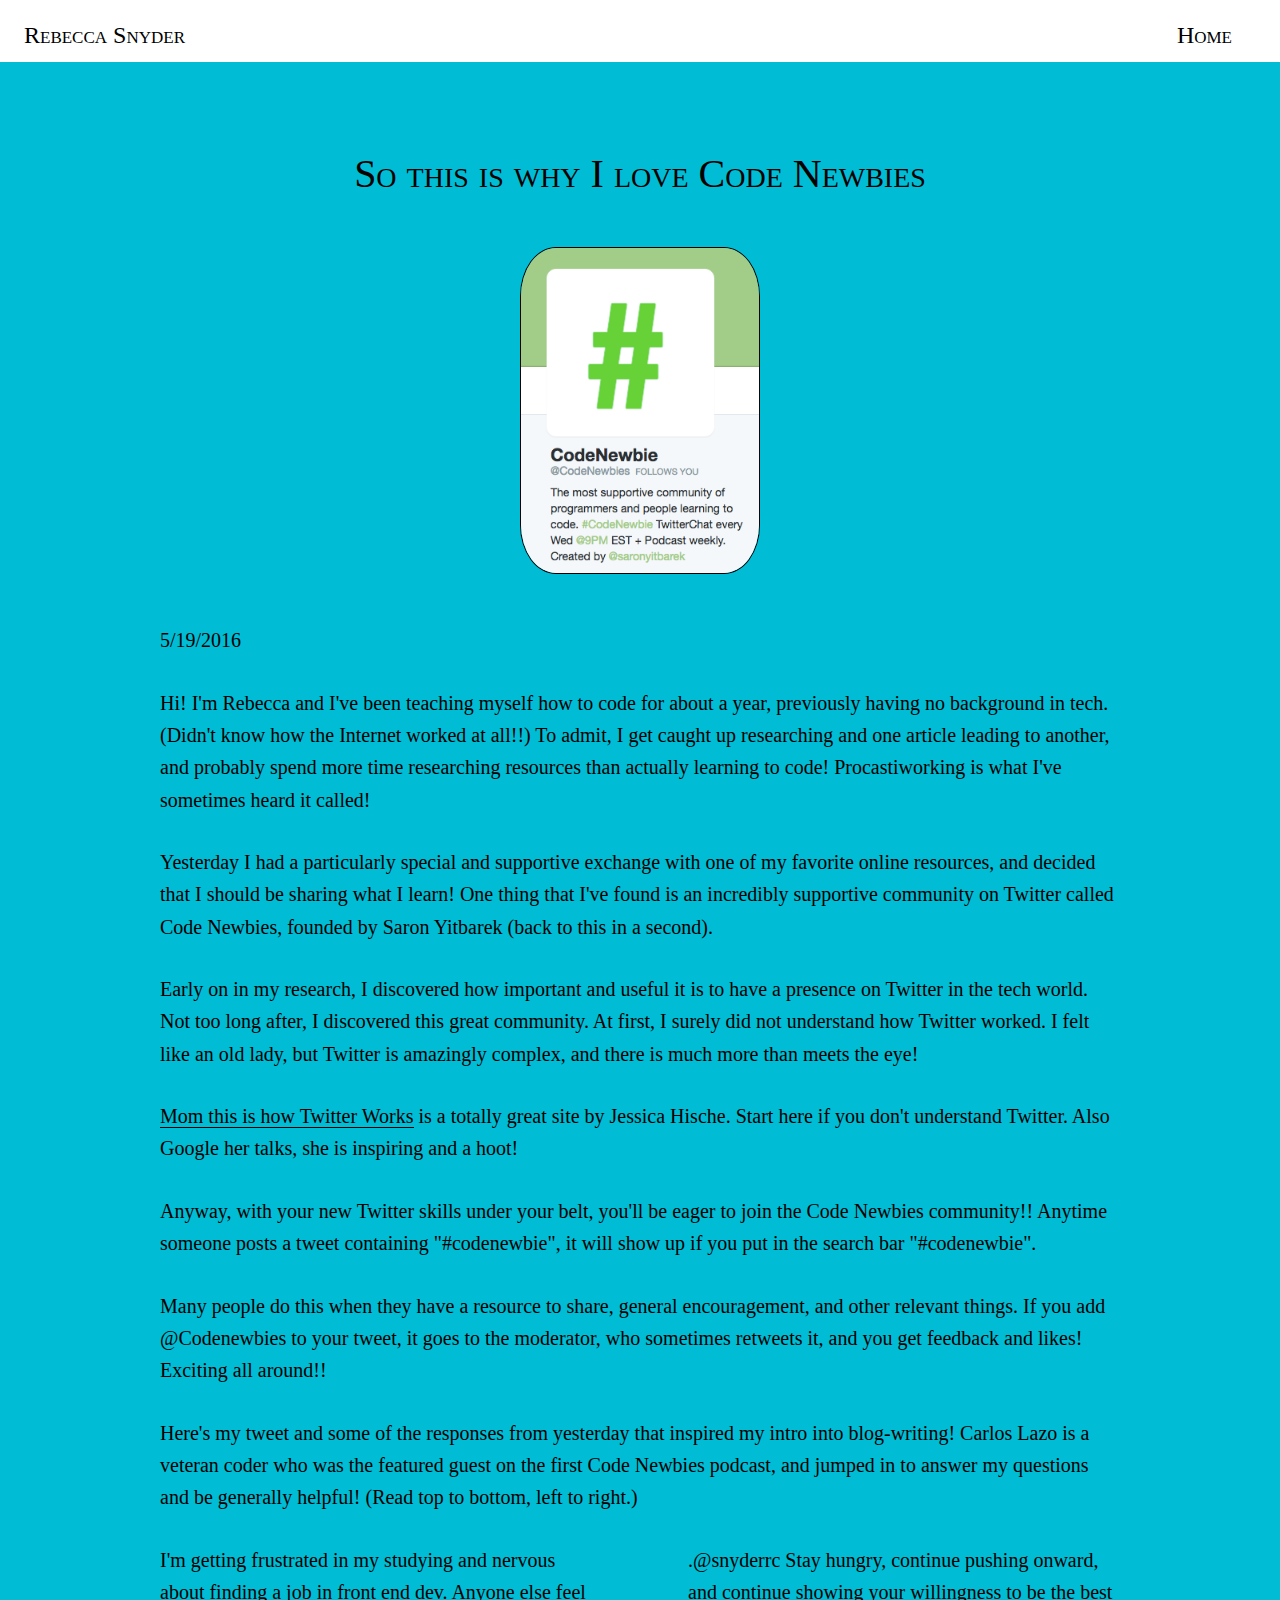
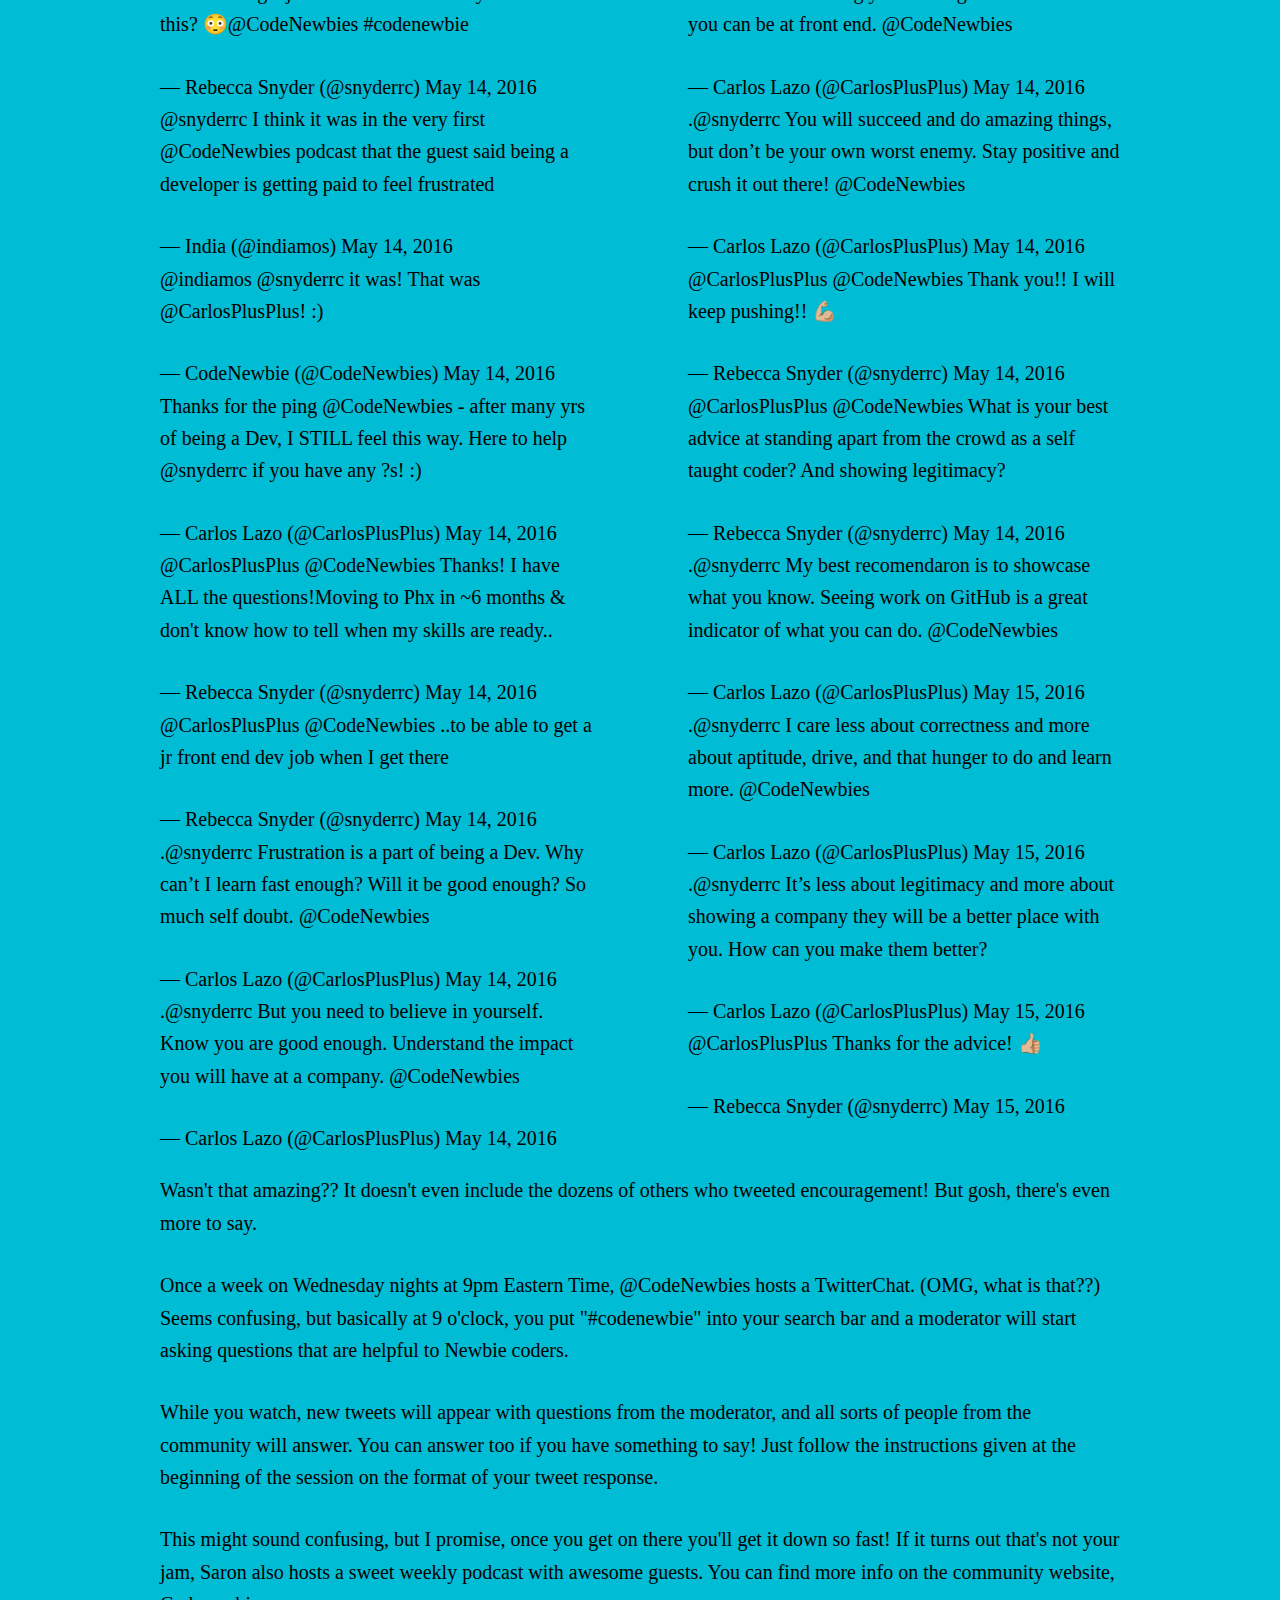
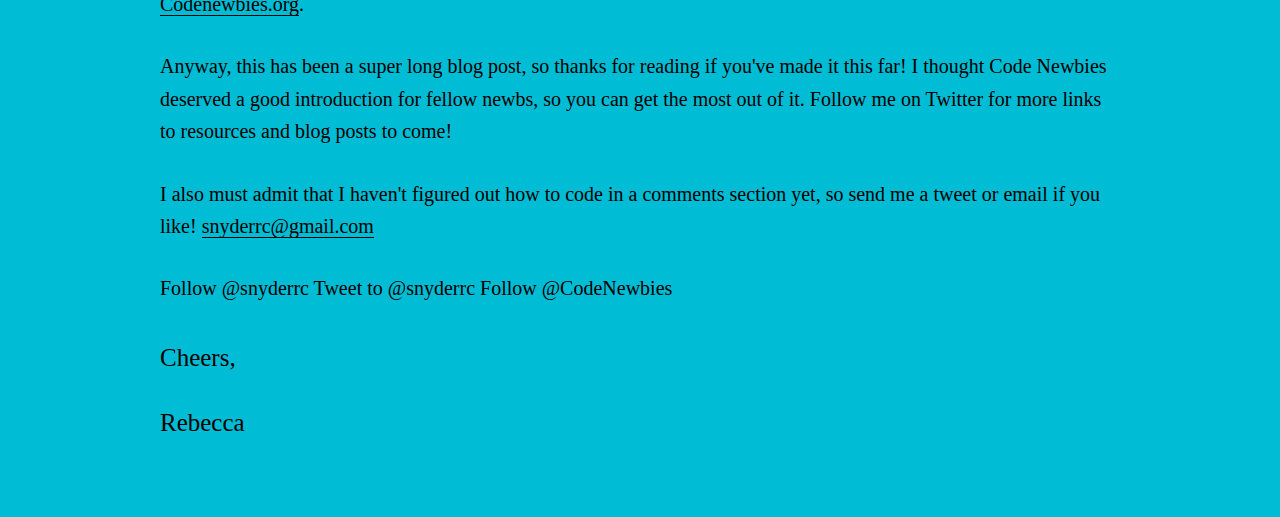
==== 2016-05-19.html @ e09a6cce "creating becca codes repository" ====
<!DOCTYPE html>
<html>
<head>
	<title>Rebecca Snyder Blog</title>
	<link rel="stylesheet" type="text/css" href="css/normalize.css">
	<link rel="stylesheet" type="text/css" href="css/blog.css">
	<meta charset="UTF-8">
	<link rel="icon" href="images/favicon.ico">
	<meta name="viewport" content="width=device-width, initial-scale=1">
	<meta property='og:image' content="Lady_portrait_2.jpg"/>

</head>


<body>

	<header>
		<a href="index.html"><h1>Rebecca Snyder</h1></a>
		<nav>
			<a href="index.html">Home</a>
		</nav>
	</header>
	
	<section id="main">
		
		<div class="wrapper">
			<h2>So this is why I love Code Newbies</h2>
			<a href="https://twitter.com/CodeNewbies"><img id="blog-pic" src="images/codeNewbies.png" alt="Code Newbies Image" title="Code Newbies"></a>
			<p>5/19/2016</p>
			<p>Hi! I'm Rebecca and I've been teaching myself how to code for about a year, previously having no background in tech. (Didn't know how the Internet worked at all!!) To admit, I get caught up researching and one article leading to another, and probably spend more time researching resources than actually learning to code! Procastiworking is what I've sometimes heard it called!</p>

			<p>Yesterday I had a particularly special and supportive exchange with one of my favorite online resources, and decided that I should be sharing what I learn! One thing that I've found is an incredibly supportive community on Twitter called Code Newbies, founded by Saron Yitbarek (back to this in a second).</p> 

			<p>Early on in my research, I discovered how important and useful it is to have a presence on Twitter in the tech world. Not too long after, I discovered this great community. At first, I surely did not understand how Twitter worked. I felt like an old lady, but Twitter is amazingly complex, and there is much more than meets the eye!</p> 

			<p><a class="link" href="http://www.momthisishowtwitterworks.com">Mom this is how Twitter Works</a> is a totally great site by Jessica Hische. Start here if you don't understand Twitter. Also Google her talks, she is inspiring and a hoot!</p> 

			<p>Anyway, with your new Twitter skills under your belt, you'll be eager to join the Code Newbies community!! Anytime someone posts a tweet containing "#codenewbie", it will show up if you put in the search bar "#codenewbie".</p> 

			<p>Many people do this when they have a resource to share, general encouragement, and other relevant things. If you add @Codenewbies to your tweet, it goes to the moderator, who sometimes retweets it, and you get feedback and likes! Exciting all around!!</p>

			<p>Here's my tweet and some of the responses from yesterday that inspired my intro into blog-writing! Carlos Lazo is a veteran coder who was the featured guest on the first Code Newbies podcast, and jumped in to answer my questions and be generally helpful! <span id="disappear">(Read top to bottom, left to right.)</span></p>
			
			<div class="clearfix">
			<div id="left-block">
				<blockquote class="twitter-tweet" data-lang="en"><p lang="en" dir="ltr">I&#39;m getting frustrated in my studying and nervous about finding a job in front end dev. Anyone else feel this? 😳<a href="https://twitter.com/CodeNewbies">@CodeNewbies</a> <a href="https://twitter.com/hashtag/codenewbie?src=hash">#codenewbie</a></p>&mdash; Rebecca Snyder (@snyderrc) <a href="https://twitter.com/snyderrc/status/731569214734139393">May 14, 2016</a></blockquote><script async src="//platform.twitter.com/widgets.js" charset="utf-8"></script>

				<blockquote class="twitter-tweet" data-conversation="none" data-lang="en"><p lang="en" dir="ltr"><a href="https://twitter.com/snyderrc">@snyderrc</a> I think it was in the very first <a href="https://twitter.com/CodeNewbies">@CodeNewbies</a> podcast that the guest said being a developer is getting paid to feel frustrated</p>&mdash; India (@indiamos) <a href="https://twitter.com/indiamos/status/731573104519086080">May 14, 2016</a></blockquote>
				<script async src="//platform.twitter.com/widgets.js" charset="utf-8"></script>	

				<blockquote class="twitter-tweet" data-conversation="none" data-lang="en"><p lang="en" dir="ltr"><a href="https://twitter.com/indiamos">@indiamos</a> <a href="https://twitter.com/snyderrc">@snyderrc</a> it was! That was <a href="https://twitter.com/CarlosPlusPlus">@CarlosPlusPlus</a>! :)</p>&mdash; CodeNewbie (@CodeNewbies) <a href="https://twitter.com/CodeNewbies/status/731619703232303105">May 14, 2016</a></blockquote>
				<script async src="//platform.twitter.com/widgets.js" charset="utf-8"></script>

				<blockquote class="twitter-tweet" data-conversation="none" data-lang="en"><p lang="en" dir="ltr">Thanks for the ping <a href="https://twitter.com/CodeNewbies">@CodeNewbies</a> - after many yrs of being a Dev, I STILL feel this way. Here to help <a href="https://twitter.com/snyderrc">@snyderrc</a> if you have any ?s! :)</p>&mdash; Carlos Lazo (@CarlosPlusPlus) <a href="https://twitter.com/CarlosPlusPlus/status/731620545679216640">May 14, 2016</a></blockquote>
				<script async src="//platform.twitter.com/widgets.js" charset="utf-8"></script>

				<blockquote class="twitter-tweet" data-conversation="none" data-lang="en"><p lang="en" dir="ltr"><a href="https://twitter.com/CarlosPlusPlus">@CarlosPlusPlus</a> <a href="https://twitter.com/CodeNewbies">@CodeNewbies</a> Thanks! I have ALL the questions!Moving to Phx in ~6 months &amp; don&#39;t know how to tell when my skills are ready..</p>&mdash; Rebecca Snyder (@snyderrc) <a href="https://twitter.com/snyderrc/status/731621960015335425">May 14, 2016</a></blockquote>
				<script async src="//platform.twitter.com/widgets.js" charset="utf-8"></script>

				<blockquote class="twitter-tweet" data-conversation="none" data-lang="en"><p lang="en" dir="ltr"><a href="https://twitter.com/CarlosPlusPlus">@CarlosPlusPlus</a> <a href="https://twitter.com/CodeNewbies">@CodeNewbies</a> ..to be able to get a jr front end dev job when I get there</p>&mdash; Rebecca Snyder (@snyderrc) <a href="https://twitter.com/snyderrc/status/731622053577670658">May 14, 2016</a></blockquote>
				<script async src="//platform.twitter.com/widgets.js" charset="utf-8"></script>

				<blockquote class="twitter-tweet" data-conversation="none" data-lang="en"><p lang="en" dir="ltr">.<a href="https://twitter.com/snyderrc">@snyderrc</a> Frustration is a part of being a Dev. Why can’t I learn fast enough? Will it be good enough? So much self doubt. <a href="https://twitter.com/CodeNewbies">@CodeNewbies</a></p>&mdash; Carlos Lazo (@CarlosPlusPlus) <a href="https://twitter.com/CarlosPlusPlus/status/731621204939948033">May 14, 2016</a></blockquote>
				<script async src="//platform.twitter.com/widgets.js" charset="utf-8"></script>

				<blockquote class="twitter-tweet" data-conversation="none" data-lang="en"><p lang="en" dir="ltr">.<a href="https://twitter.com/snyderrc">@snyderrc</a> But you need to believe in yourself. Know you are good enough. Understand the impact you will have at a company. <a href="https://twitter.com/CodeNewbies">@CodeNewbies</a></p>&mdash; Carlos Lazo (@CarlosPlusPlus) <a href="https://twitter.com/CarlosPlusPlus/status/731621558217768960">May 14, 2016</a></blockquote>
				<script async src="//platform.twitter.com/widgets.js" charset="utf-8"></script>
			</div>

			<div id="right-block">
				<blockquote class="twitter-tweet" data-conversation="none" data-lang="en"><p lang="en" dir="ltr">.<a href="https://twitter.com/snyderrc">@snyderrc</a> Stay hungry, continue pushing onward, and continue showing your willingness to be the best you can be at front end. <a href="https://twitter.com/CodeNewbies">@CodeNewbies</a></p>&mdash; Carlos Lazo (@CarlosPlusPlus) <a href="https://twitter.com/CarlosPlusPlus/status/731621841853353984">May 14, 2016</a></blockquote>
				<script async src="//platform.twitter.com/widgets.js" charset="utf-8"></script>

				<blockquote class="twitter-tweet" data-conversation="none" data-lang="en"><p lang="en" dir="ltr">.<a href="https://twitter.com/snyderrc">@snyderrc</a> You will succeed and do amazing things, but don’t be your own worst enemy. Stay positive and crush it out there! <a href="https://twitter.com/CodeNewbies">@CodeNewbies</a></p>&mdash; Carlos Lazo (@CarlosPlusPlus) <a href="https://twitter.com/CarlosPlusPlus/status/731622212877291520">May 14, 2016</a></blockquote>
				<script async src="//platform.twitter.com/widgets.js" charset="utf-8"></script>

				<blockquote class="twitter-tweet" data-conversation="none" data-lang="en"><p lang="en" dir="ltr"><a href="https://twitter.com/CarlosPlusPlus">@CarlosPlusPlus</a> <a href="https://twitter.com/CodeNewbies">@CodeNewbies</a> Thank you!! I will keep pushing!! 💪🏼</p>&mdash; Rebecca Snyder (@snyderrc) <a href="https://twitter.com/snyderrc/status/731622553303826433">May 14, 2016</a></blockquote>
				<script async src="//platform.twitter.com/widgets.js" charset="utf-8"></script>

				<blockquote class="twitter-tweet" data-conversation="none" data-lang="en"><p lang="en" dir="ltr"><a href="https://twitter.com/CarlosPlusPlus">@CarlosPlusPlus</a> <a href="https://twitter.com/CodeNewbies">@CodeNewbies</a> What is your best advice at standing apart from the crowd as a self taught coder? And showing legitimacy?</p>&mdash; Rebecca Snyder (@snyderrc) <a href="https://twitter.com/snyderrc/status/731623039058780161">May 14, 2016</a></blockquote>
				<script async src="//platform.twitter.com/widgets.js" charset="utf-8"></script>

				<blockquote class="twitter-tweet" data-conversation="none" data-lang="en"><p lang="en" dir="ltr">.<a href="https://twitter.com/snyderrc">@snyderrc</a> My best recomendaron is to showcase what you know. Seeing work on GitHub is a great indicator of what you can do. <a href="https://twitter.com/CodeNewbies">@CodeNewbies</a></p>&mdash; Carlos Lazo (@CarlosPlusPlus) <a href="https://twitter.com/CarlosPlusPlus/status/731658066647715840">May 15, 2016</a></blockquote>
				<script async src="//platform.twitter.com/widgets.js" charset="utf-8"></script>

				<blockquote class="twitter-tweet" data-conversation="none" data-lang="en"><p lang="en" dir="ltr">.<a href="https://twitter.com/snyderrc">@snyderrc</a> I care less about correctness and more about aptitude, drive, and that hunger to do and learn more. <a href="https://twitter.com/CodeNewbies">@CodeNewbies</a></p>&mdash; Carlos Lazo (@CarlosPlusPlus) <a href="https://twitter.com/CarlosPlusPlus/status/731658400438886400">May 15, 2016</a></blockquote>
				<script async src="//platform.twitter.com/widgets.js" charset="utf-8"></script>

				<blockquote class="twitter-tweet" data-conversation="none" data-lang="en"><p lang="en" dir="ltr">.<a href="https://twitter.com/snyderrc">@snyderrc</a> It’s less about legitimacy and more about showing a company they will be a better place with you. How can you make them better?</p>&mdash; Carlos Lazo (@CarlosPlusPlus) <a href="https://twitter.com/CarlosPlusPlus/status/731659636512858116">May 15, 2016</a></blockquote>
				<script async src="//platform.twitter.com/widgets.js" charset="utf-8"></script>

				<blockquote class="twitter-tweet" data-conversation="none" data-lang="en"><p lang="en" dir="ltr"><a href="https://twitter.com/CarlosPlusPlus">@CarlosPlusPlus</a> Thanks for the advice! 👍🏼</p>&mdash; Rebecca Snyder (@snyderrc) <a href="https://twitter.com/snyderrc/status/731678808366055424">May 15, 2016</a></blockquote>
				<script async src="//platform.twitter.com/widgets.js" charset="utf-8"></script>
			</div>
			</div>

			<p id="below-tweets">Wasn't that amazing?? It doesn't even include the dozens of others who tweeted encouragement! But gosh, there's even more to say.</p>

			<p>Once a week on Wednesday nights at 9pm Eastern Time, @CodeNewbies hosts a TwitterChat. (OMG, what is that??) Seems confusing, but basically at 9 o'clock, you put "#codenewbie" into your search bar and a moderator will start asking questions that are helpful to Newbie coders.</p>

			<p>While you watch, new tweets will appear with questions from the moderator, and all sorts of people from the community will answer. You can answer too if you have something to say! Just follow the instructions given at the beginning of the session on the format of your tweet response.</p>

			<p>This might sound confusing, but I promise, once you get on there you'll get it down so fast! If it turns out that's not your jam, Saron also hosts a sweet weekly podcast with awesome guests. You can find more info on the community website, <a class="link" href="http://www.codenewbie.org">Codenewbies.org</a>.</p>

			<p>Anyway, this has been a super long blog post, so thanks for reading if you've made it this far! I thought Code Newbies deserved a good introduction for fellow newbs, so you can get the most out of it. Follow me on Twitter for more links to resources and blog posts to come!</p>

			<p>I also must admit that I haven't figured out how to code in a comments section yet, so send me a tweet or email if you like! <a class="link" href="mailto:snyderrc@gmail.com">snyderrc@gmail.com</a></p>
			
		

		<div class="clearfix">
			<a href="https://twitter.com/snyderrc" class="twitter-follow-button" data-show-count="false" data-size="large">Follow @snyderrc</a>
			<script>!function(d,s,id){var js,fjs=d.getElementsByTagName(s)[0],p=/^http:/.test(d.location)?'http':'https';if(!d.getElementById(id)){js=d.createElement(s);js.id=id;js.src=p+'://platform.twitter.com/widgets.js';fjs.parentNode.insertBefore(js,fjs);}}(document, 'script', 'twitter-wjs');</script>

			<a href="https://twitter.com/intent/tweet?screen_name=snyderrc" class="twitter-mention-button" data-size="large" data-related="snyderrc">Tweet to @snyderrc</a>
			<script>!function(d,s,id){var js,fjs=d.getElementsByTagName(s)[0],p=/^http:/.test(d.location)?'http':'https';if(!d.getElementById(id)){js=d.createElement(s);js.id=id;js.src=p+'://platform.twitter.com/widgets.js';fjs.parentNode.insertBefore(js,fjs);}}(document, 'script', 'twitter-wjs');</script>

			<a href="https://twitter.com/CodeNewbies" class="twitter-follow-button" data-show-count="false" data-size="large">Follow @CodeNewbies</a>
			<script>!function(d,s,id){var js,fjs=d.getElementsByTagName(s)[0],p=/^http:/.test(d.location)?'http':'https';if(!d.getElementById(id)){js=d.createElement(s);js.id=id;js.src=p+'://platform.twitter.com/widgets.js';fjs.parentNode.insertBefore(js,fjs);}}(document, 'script', 'twitter-wjs');</script>
 		</div>

 		<p id="sign-off">Cheers,<br><br>Rebecca</p>
 		</div>
	</section>	

	<script>window.twttr = (function(d, s, id) {
	  var js, fjs = d.getElementsByTagName(s)[0],
	    t = window.twttr || {};
	  if (d.getElementById(id)) return t;
	  js = d.createElement(s);
	  js.id = id;
	  js.src = "https://platform.twitter.com/widgets.js";
	  fjs.parentNode.insertBefore(js, fjs);
	 
	  t._e = [];
	  t.ready = function(f) {
	    t._e.push(f);
	  };
	 
	  return t;
	}(document, "script", "twitter-wjs"));</script>
	<script>twttr.widgets.load();</script>

	<script>
	  (function(i,s,o,g,r,a,m){i['GoogleAnalyticsObject']=r;i[r]=i[r]||function(){
	  (i[r].q=i[r].q||[]).push(arguments)},i[r].l=1*new Date();a=s.createElement(o),
	  m=s.getElementsByTagName(o)[0];a.async=1;a.src=g;m.parentNode.insertBefore(a,m)
	  })(window,document,'script','https://www.google-analytics.com/analytics.js','ga');

	  ga('create', 'UA-77911968-1', 'auto');
	  ga('send', 'pageview');

	</script>
</body>

</html>
---- css/blog.css ----
* {
	margin: 0;
	padding: 0;
	box-sizing: border-box;
}

html, body {
	overflow-x: hidden;
}

body{
	font-size: 20px;
	font-family: Georgia, serif;
	line-height: 1.618em;
}

p {
	margin-bottom: 1.5em;
}

h1 {
	font-size: 1em;
	font-weight: normal;
	margin: 0;
}

h2 {
	font-size: 2em;
	font-weight: normal;
	font-variant: small-caps;
	line-height: 1.618em;
}

.link {
	border-bottom: solid 1px #000;
}

a {
	text-decoration: none;
	color: #000;
}

.clearfix:after {
    visibility: hidden;
    display: block;
    font-size: 0;
    content: " ";
    clear: both;
    height: 0;
}
									/*HEADER*/
header {
    font-size: 1.2em;
    padding-bottom: 1em;
    margin: .8em 0;
}

header h1 {
	float: left;
	margin-left: 1em;
	font-variant: small-caps;
}

header h1:hover {
	text-decoration: underline;
}

header nav {
	float: right;
}

header nav a {
	display: inline-block;
	text-decoration: none;
	list-style-type: none; 
	padding-right: 2em;
	font-size: 1em;
	font-variant: small-caps;
}
header a:hover {
	text-decoration: underline;
}

										/*Main*/
#blog-pic {	
	width: 25%;
	min-width: 150px;
	-moz-border-radius: 15%;
    -webkit-border-radius: 15%;
    -ms-border-radius: 15%;
    -o-border-radius: 15%;
	border-radius: 15%;
	display: block;
	margin: 0 auto 2.5em;
	border: solid #000 1px;
}

#main {
	background-color: #00BCD4;
	width: 100%;	
	padding: 2em;
}

#main h2 {
	text-align: center;
	margin: 1em;
}

#left-block {
	float: left;
	width: 45%;
}

#right-block {
	float: right;
	width: 45%;
}

#below-tweets {
	margin-top: 1em;
}

.wrapper {
	width: 80%;
	margin: 0 auto;
}

#sign-off {
	margin: 1.5em 0;
    font-size: 1.25em;
}

@media screen and (max-width: 950px) { 

	.wrapper {
		width: 100%;
	}
	body {
		font-size: 16px;
	}
}

@media screen and (max-width: 700px) { 
	#left-block {
		float: none;
	    width: 90%;
	    margin: auto;
	}

	#right-block {
		float: none;
		width: 90%;
		margin: auto;
	}

	#disappear {
		display: none;
	}
}

@media screen and (max-width: 530px) { 
	h2 {
		font-size: 1.27em;
	}
	
}
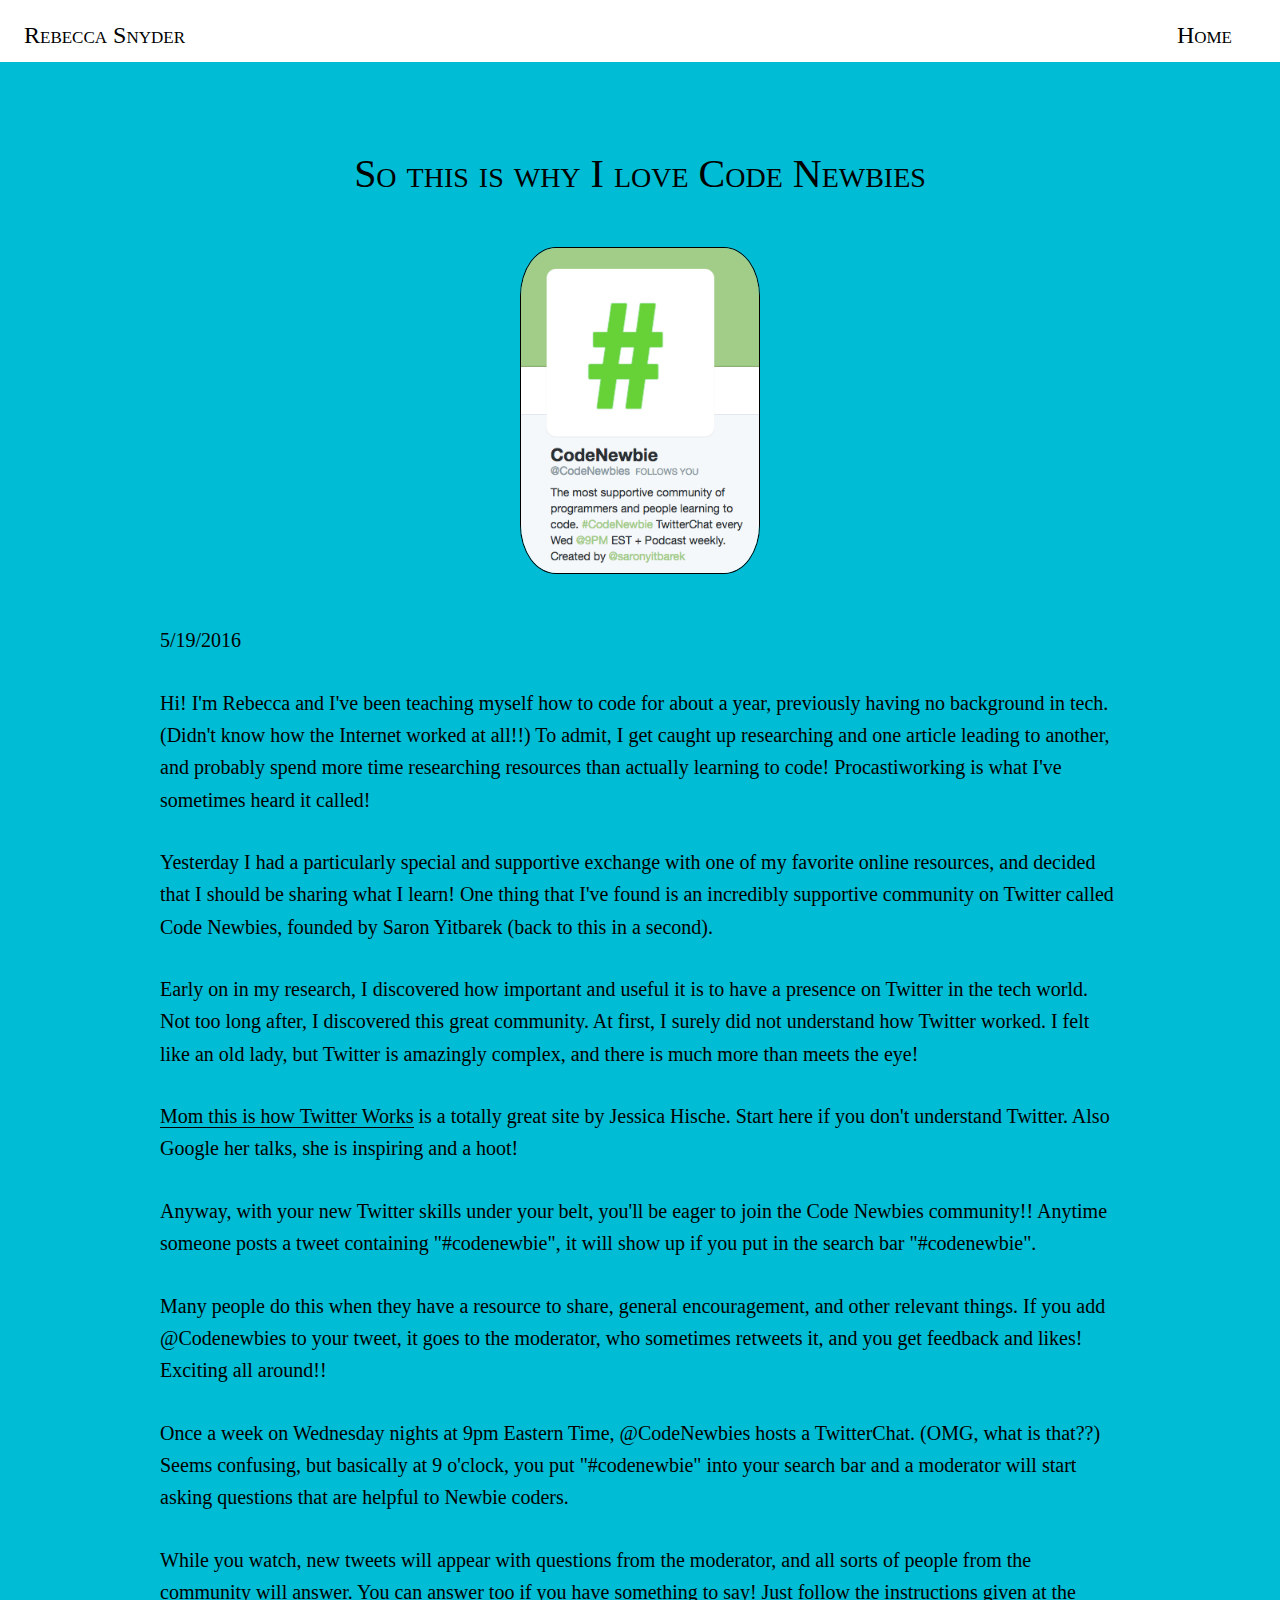
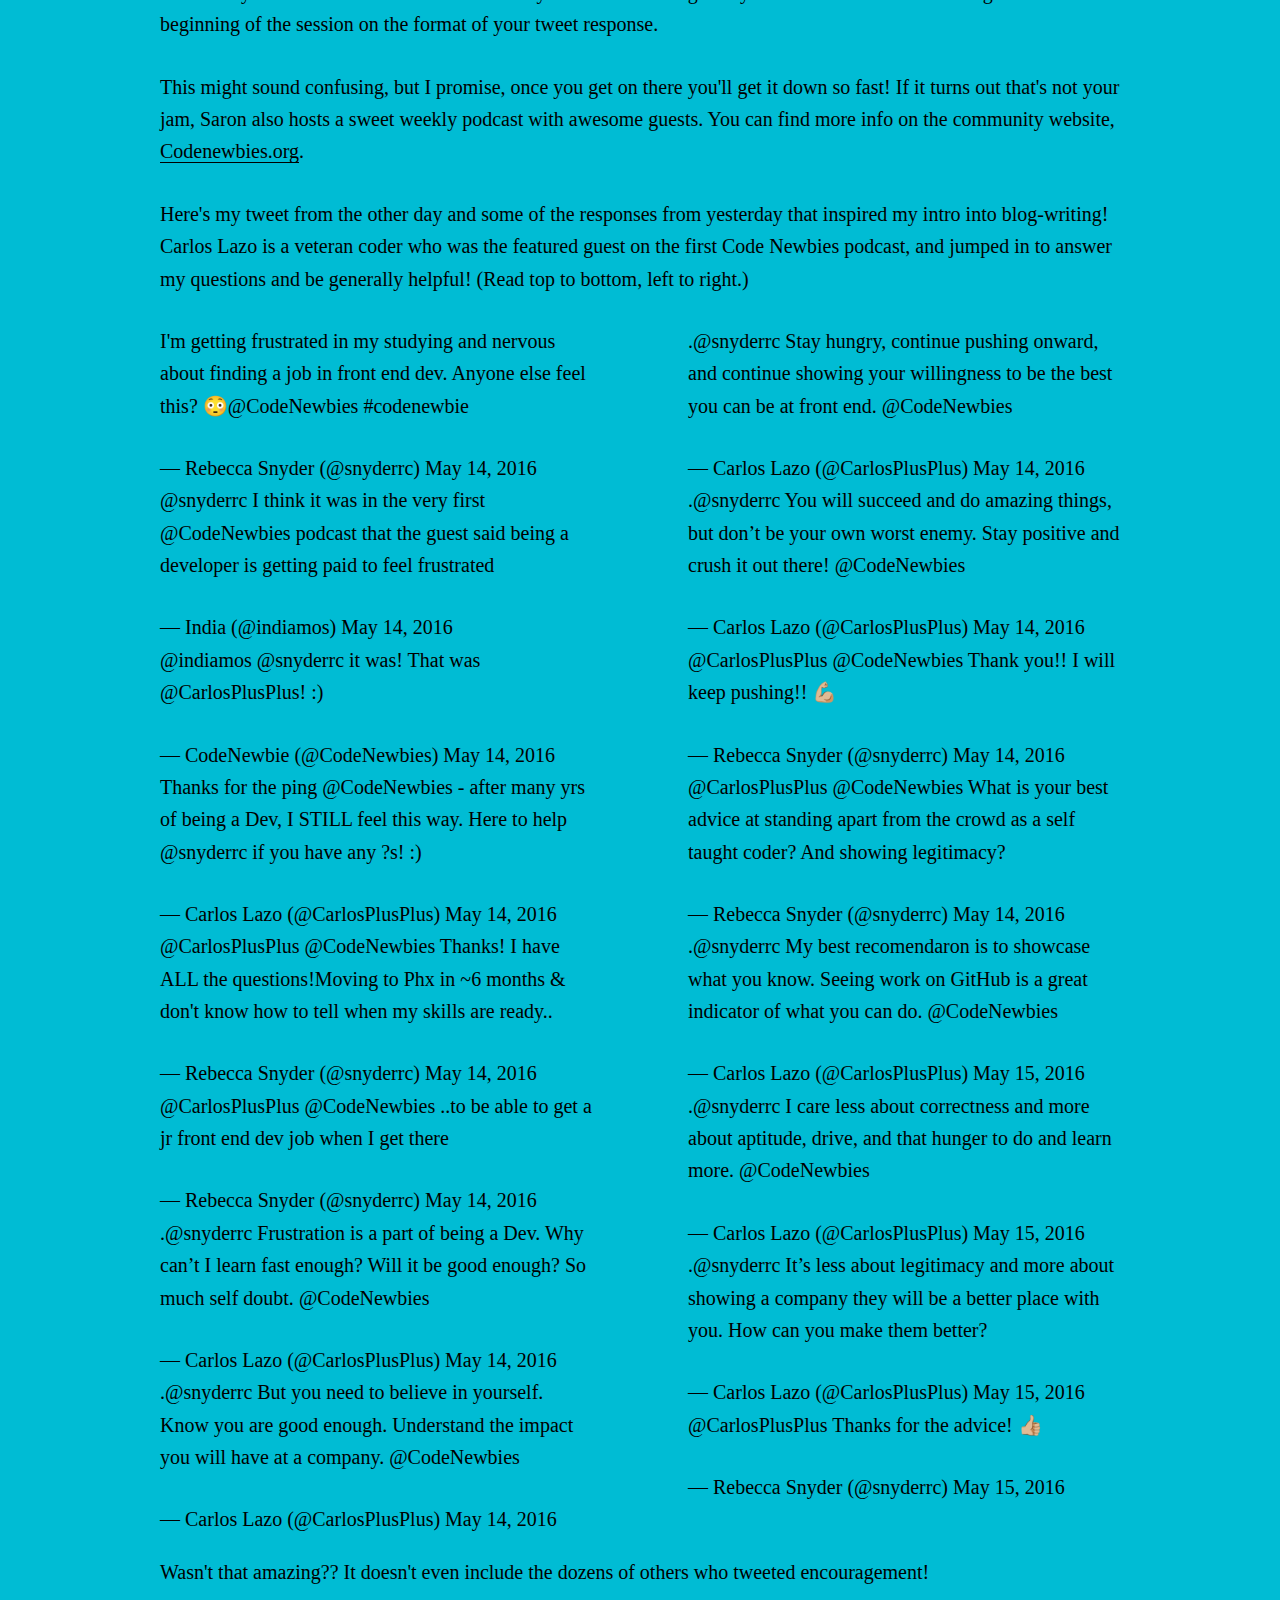
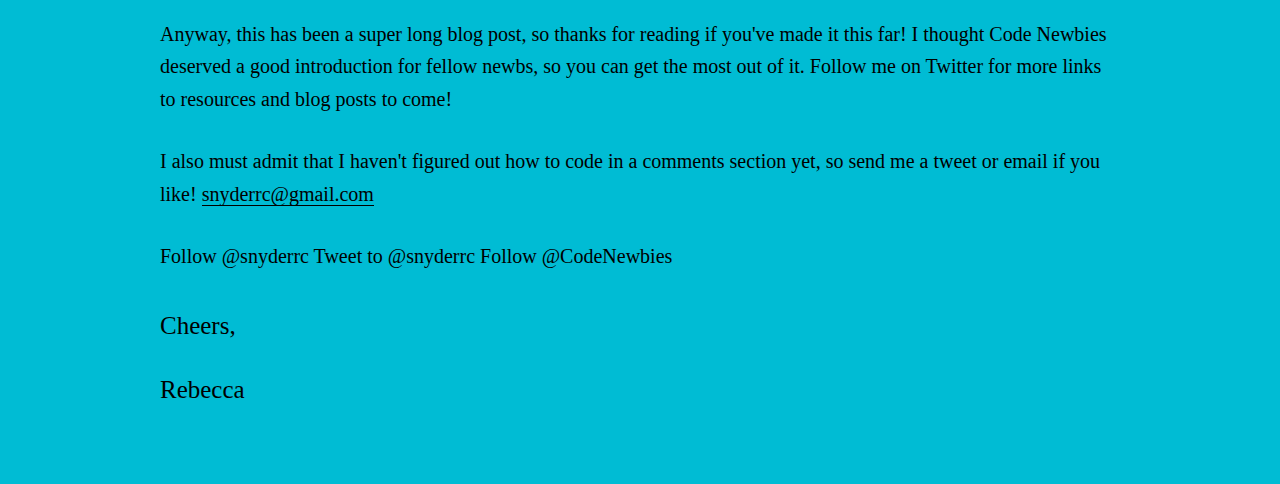
==== commit 9ac79d8b: "updated home page and blog page" ====
--- a/2016-05-19.html
+++ b/2016-05-19.html
@@ -39,7 +39,13 @@
 
 			<p>Many people do this when they have a resource to share, general encouragement, and other relevant things. If you add @Codenewbies to your tweet, it goes to the moderator, who sometimes retweets it, and you get feedback and likes! Exciting all around!!</p>
 
-			<p>Here's my tweet and some of the responses from yesterday that inspired my intro into blog-writing! Carlos Lazo is a veteran coder who was the featured guest on the first Code Newbies podcast, and jumped in to answer my questions and be generally helpful! <span id="disappear">(Read top to bottom, left to right.)</span></p>
+			<p>Once a week on Wednesday nights at 9pm Eastern Time, @CodeNewbies hosts a TwitterChat. (OMG, what is that??) Seems confusing, but basically at 9 o'clock, you put "#codenewbie" into your search bar and a moderator will start asking questions that are helpful to Newbie coders.</p>
+
+			<p>While you watch, new tweets will appear with questions from the moderator, and all sorts of people from the community will answer. You can answer too if you have something to say! Just follow the instructions given at the beginning of the session on the format of your tweet response.</p>
+
+			<p>This might sound confusing, but I promise, once you get on there you'll get it down so fast! If it turns out that's not your jam, Saron also hosts a sweet weekly podcast with awesome guests. You can find more info on the community website, <a class="link" href="http://www.codenewbie.org">Codenewbies.org</a>.</p>
+
+			<p>Here's my tweet from the other day and some of the responses from yesterday that inspired my intro into blog-writing! Carlos Lazo is a veteran coder who was the featured guest on the first Code Newbies podcast, and jumped in to answer my questions and be generally helpful! <span id="disappear">(Read top to bottom, left to right.)</span></p>
 			
 			<div class="clearfix">
 			<div id="left-block">
@@ -94,19 +100,11 @@
 			</div>
 			</div>
 
-			<p id="below-tweets">Wasn't that amazing?? It doesn't even include the dozens of others who tweeted encouragement! But gosh, there's even more to say.</p>
-
-			<p>Once a week on Wednesday nights at 9pm Eastern Time, @CodeNewbies hosts a TwitterChat. (OMG, what is that??) Seems confusing, but basically at 9 o'clock, you put "#codenewbie" into your search bar and a moderator will start asking questions that are helpful to Newbie coders.</p>
-
-			<p>While you watch, new tweets will appear with questions from the moderator, and all sorts of people from the community will answer. You can answer too if you have something to say! Just follow the instructions given at the beginning of the session on the format of your tweet response.</p>
-
-			<p>This might sound confusing, but I promise, once you get on there you'll get it down so fast! If it turns out that's not your jam, Saron also hosts a sweet weekly podcast with awesome guests. You can find more info on the community website, <a class="link" href="http://www.codenewbie.org">Codenewbies.org</a>.</p>
+			<p id="below-tweets">Wasn't that amazing?? It doesn't even include the dozens of others who tweeted encouragement!</p>
 
 			<p>Anyway, this has been a super long blog post, so thanks for reading if you've made it this far! I thought Code Newbies deserved a good introduction for fellow newbs, so you can get the most out of it. Follow me on Twitter for more links to resources and blog posts to come!</p>
 
 			<p>I also must admit that I haven't figured out how to code in a comments section yet, so send me a tweet or email if you like! <a class="link" href="mailto:snyderrc@gmail.com">snyderrc@gmail.com</a></p>
-			
-		
 
 		<div class="clearfix">
 			<a href="https://twitter.com/snyderrc" class="twitter-follow-button" data-show-count="false" data-size="large">Follow @snyderrc</a>
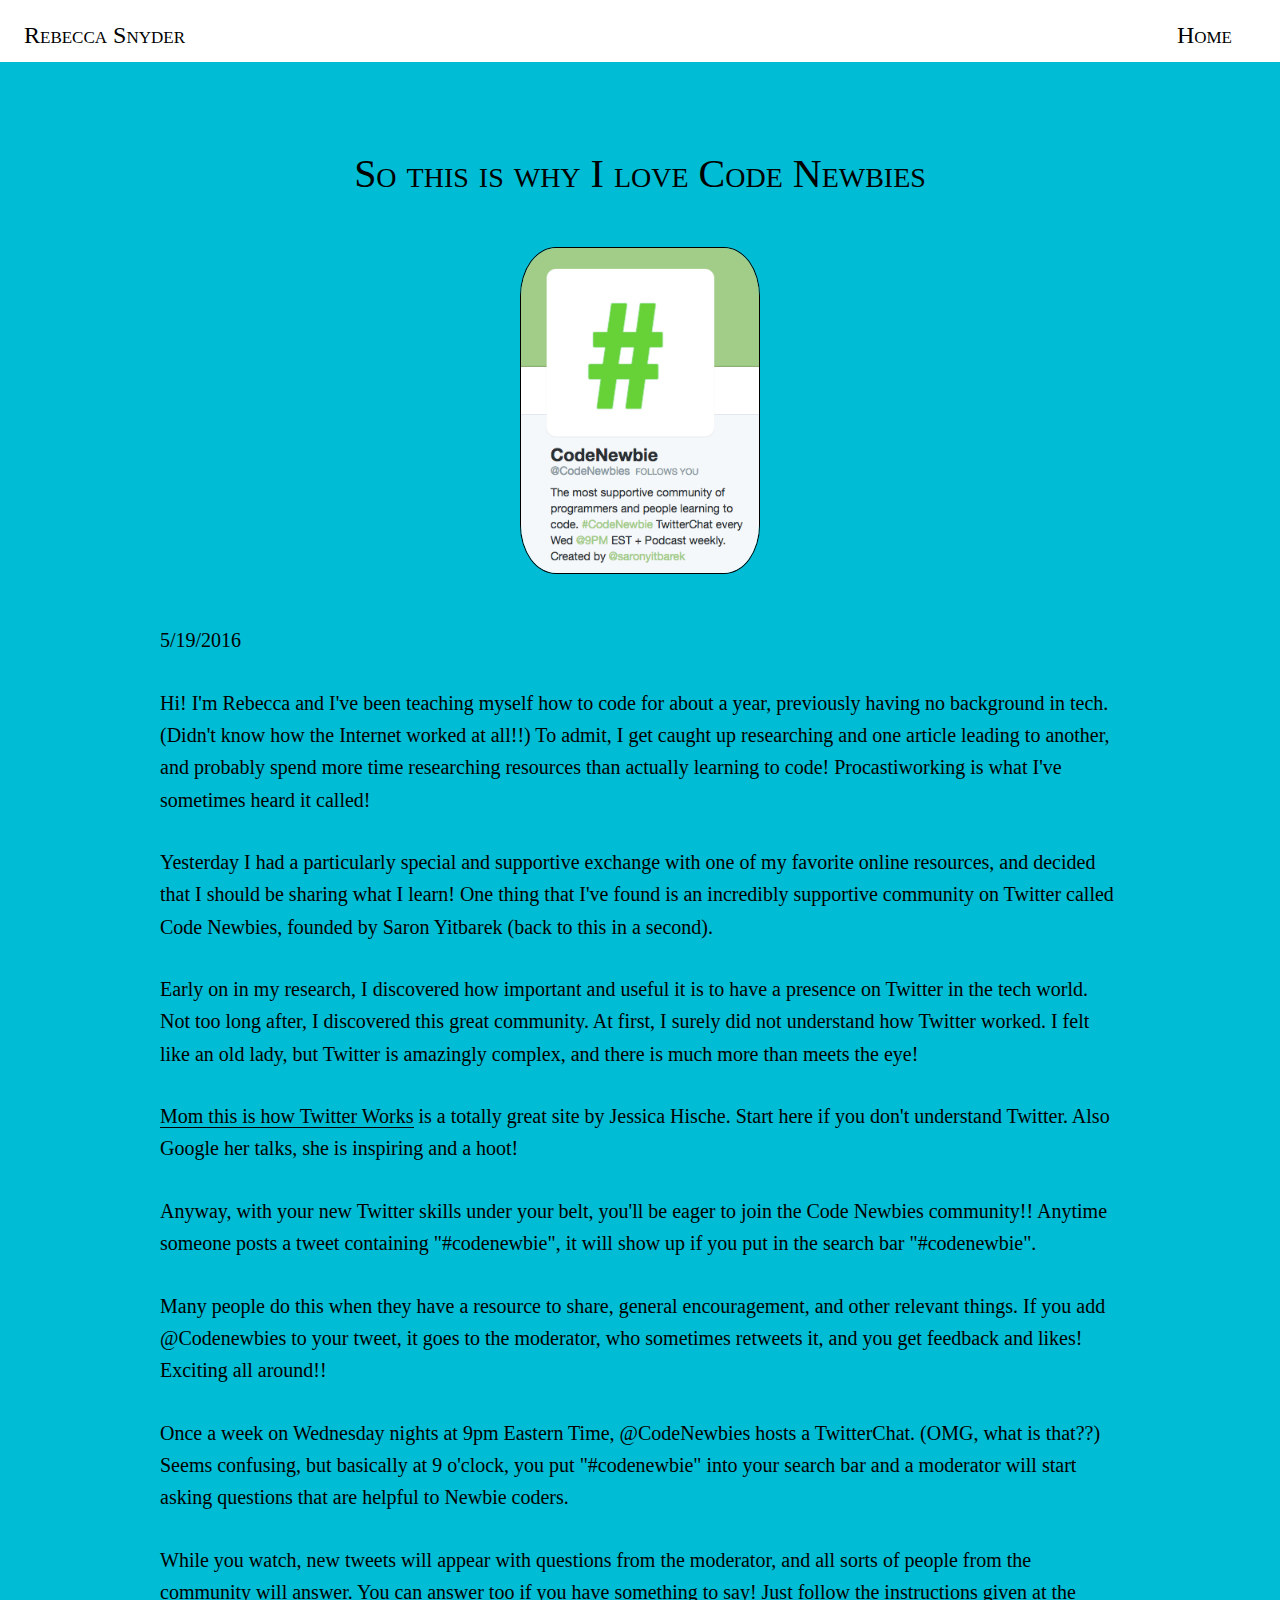
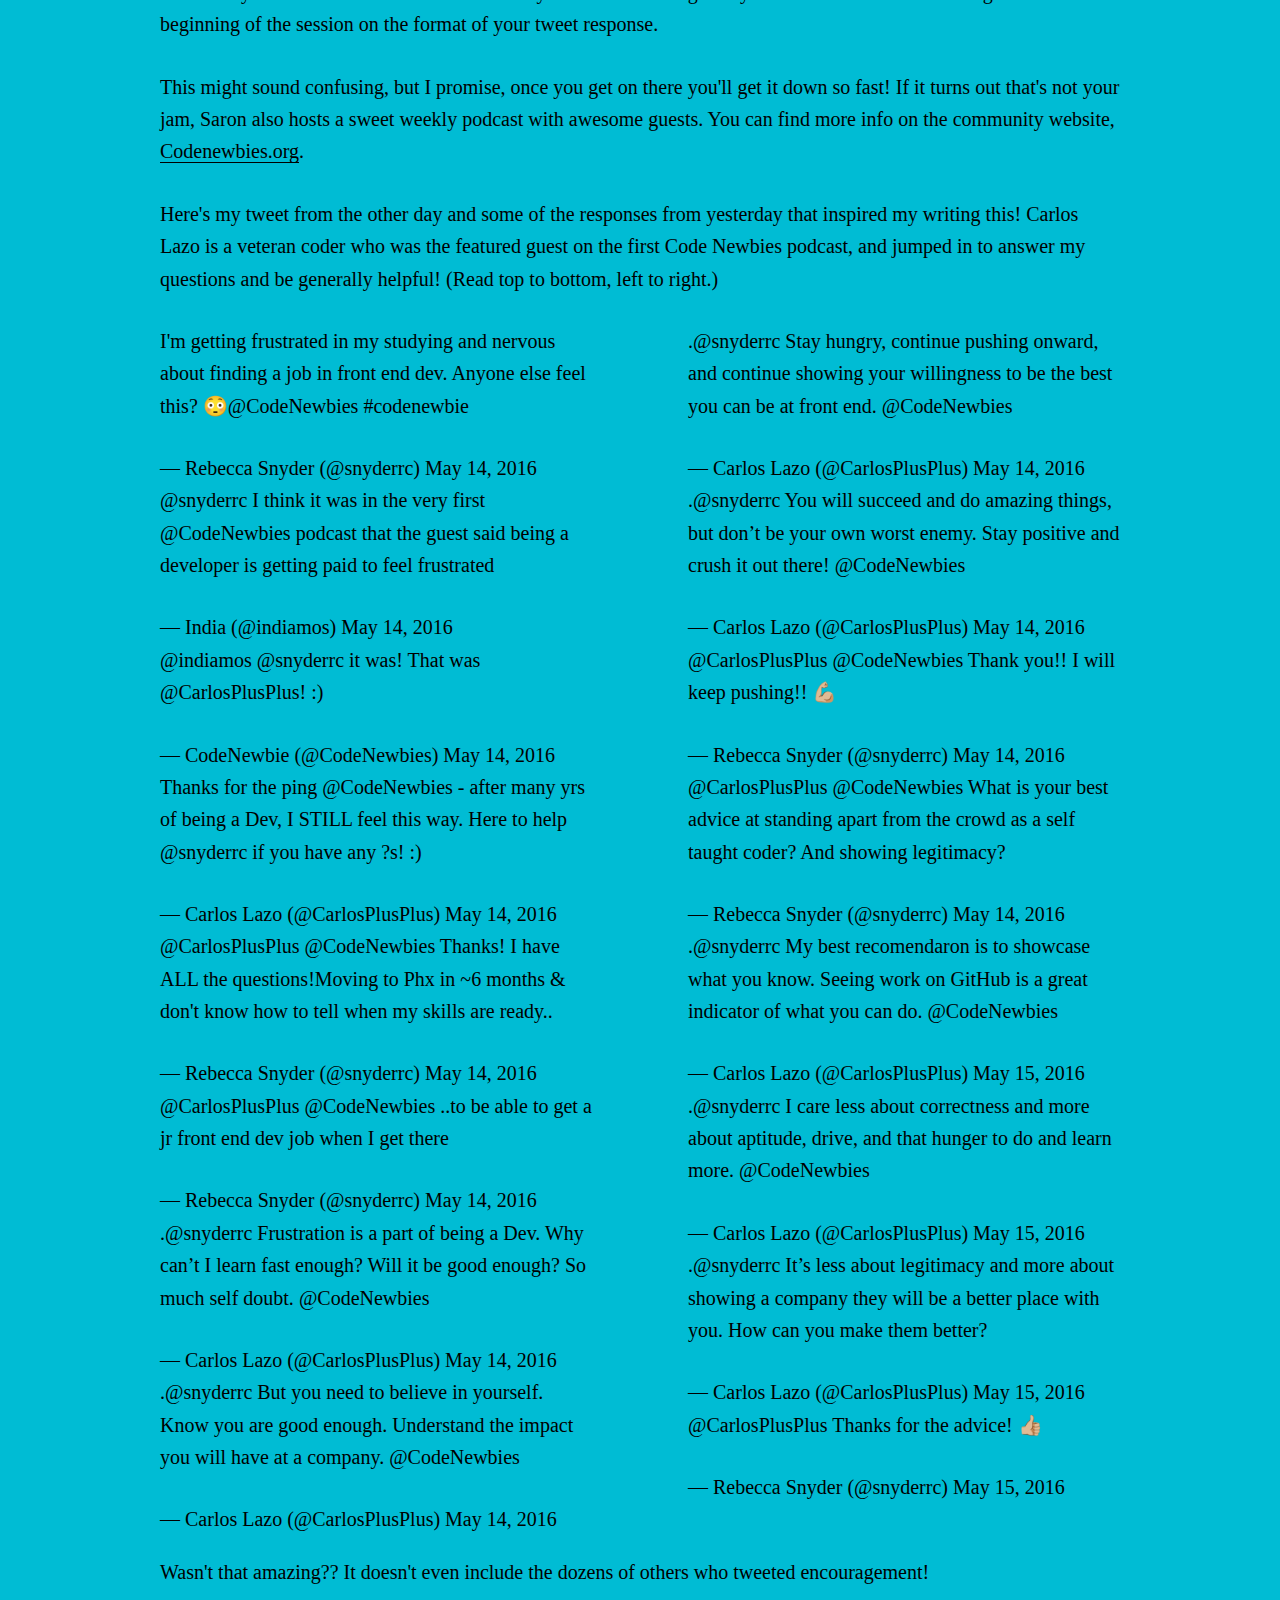
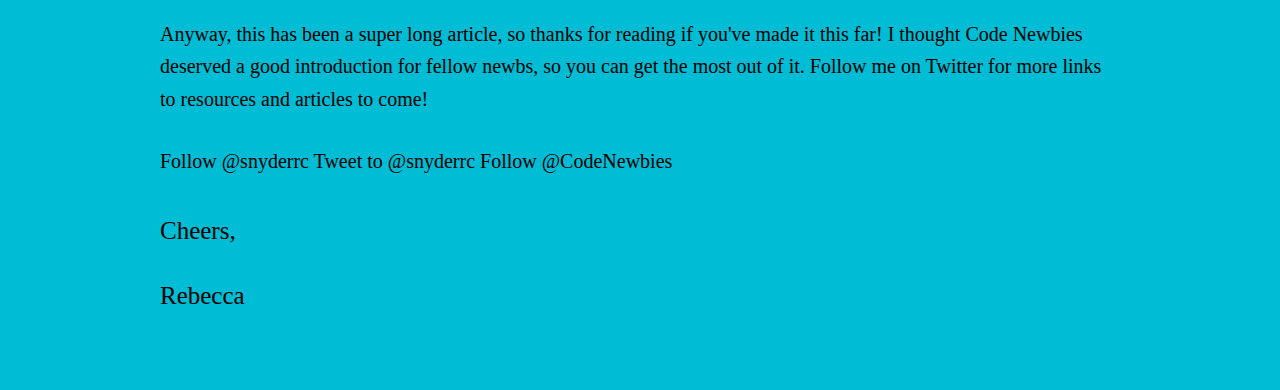
==== commit e25cc6de: "fixed links and changed 'blog'" ====
--- a/2016-05-19.html
+++ b/2016-05-19.html
@@ -1,7 +1,7 @@
 <!DOCTYPE html>
 <html>
 <head>
-	<title>Rebecca Snyder Blog</title>
+	<title>Code Newbies</title>
 	<link rel="stylesheet" type="text/css" href="css/normalize.css">
 	<link rel="stylesheet" type="text/css" href="css/blog.css">
 	<meta charset="UTF-8">
@@ -45,7 +45,7 @@
 
 			<p>This might sound confusing, but I promise, once you get on there you'll get it down so fast! If it turns out that's not your jam, Saron also hosts a sweet weekly podcast with awesome guests. You can find more info on the community website, <a class="link" href="http://www.codenewbie.org">Codenewbies.org</a>.</p>
 
-			<p>Here's my tweet from the other day and some of the responses from yesterday that inspired my intro into blog-writing! Carlos Lazo is a veteran coder who was the featured guest on the first Code Newbies podcast, and jumped in to answer my questions and be generally helpful! <span id="disappear">(Read top to bottom, left to right.)</span></p>
+			<p>Here's my tweet from the other day and some of the responses from yesterday that inspired my writing this! Carlos Lazo is a veteran coder who was the featured guest on the first Code Newbies podcast, and jumped in to answer my questions and be generally helpful! <span id="disappear">(Read top to bottom, left to right.)</span></p>
 			
 			<div class="clearfix">
 			<div id="left-block">
@@ -102,9 +102,7 @@
 
 			<p id="below-tweets">Wasn't that amazing?? It doesn't even include the dozens of others who tweeted encouragement!</p>
 
-			<p>Anyway, this has been a super long blog post, so thanks for reading if you've made it this far! I thought Code Newbies deserved a good introduction for fellow newbs, so you can get the most out of it. Follow me on Twitter for more links to resources and blog posts to come!</p>
-
-			<p>I also must admit that I haven't figured out how to code in a comments section yet, so send me a tweet or email if you like! <a class="link" href="mailto:snyderrc@gmail.com">snyderrc@gmail.com</a></p>
+			<p>Anyway, this has been a super long article, so thanks for reading if you've made it this far! I thought Code Newbies deserved a good introduction for fellow newbs, so you can get the most out of it. Follow me on Twitter for more links to resources and articles to come!</p>
 
 		<div class="clearfix">
 			<a href="https://twitter.com/snyderrc" class="twitter-follow-button" data-show-count="false" data-size="large">Follow @snyderrc</a>
